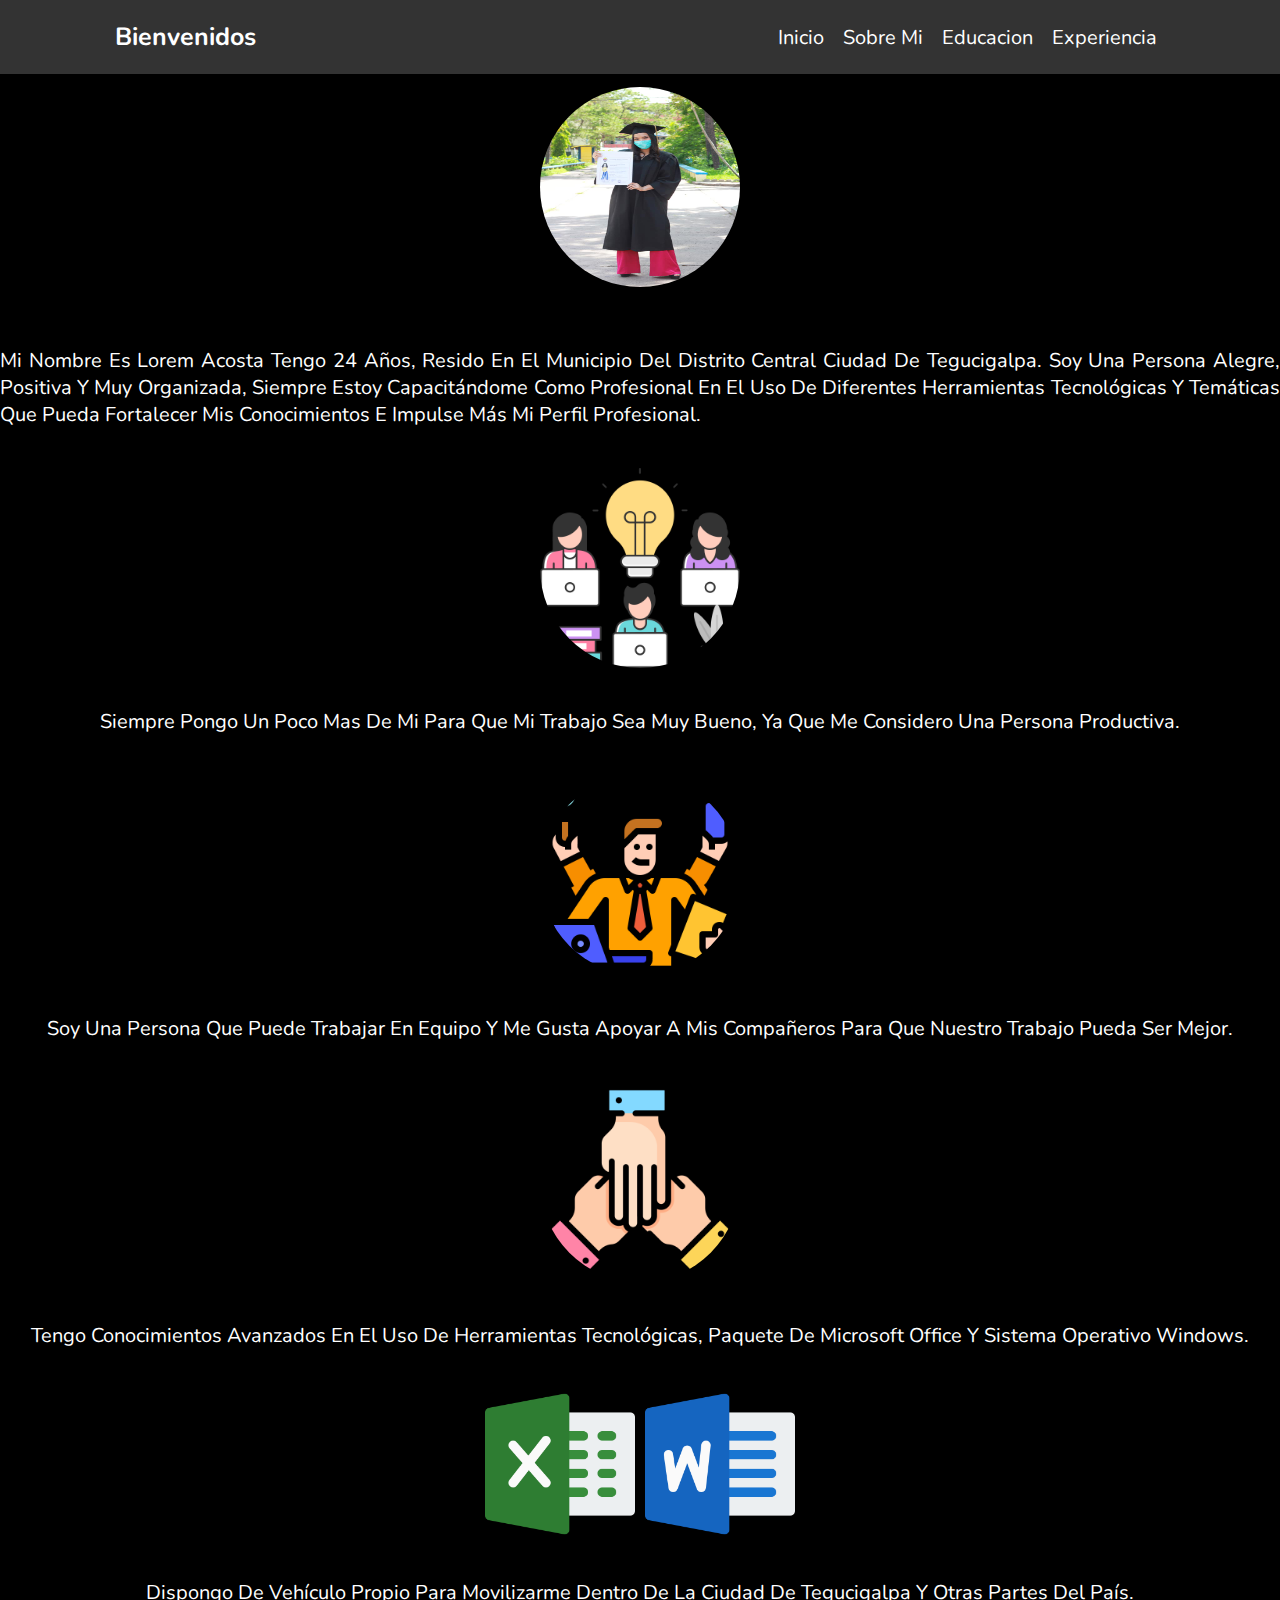
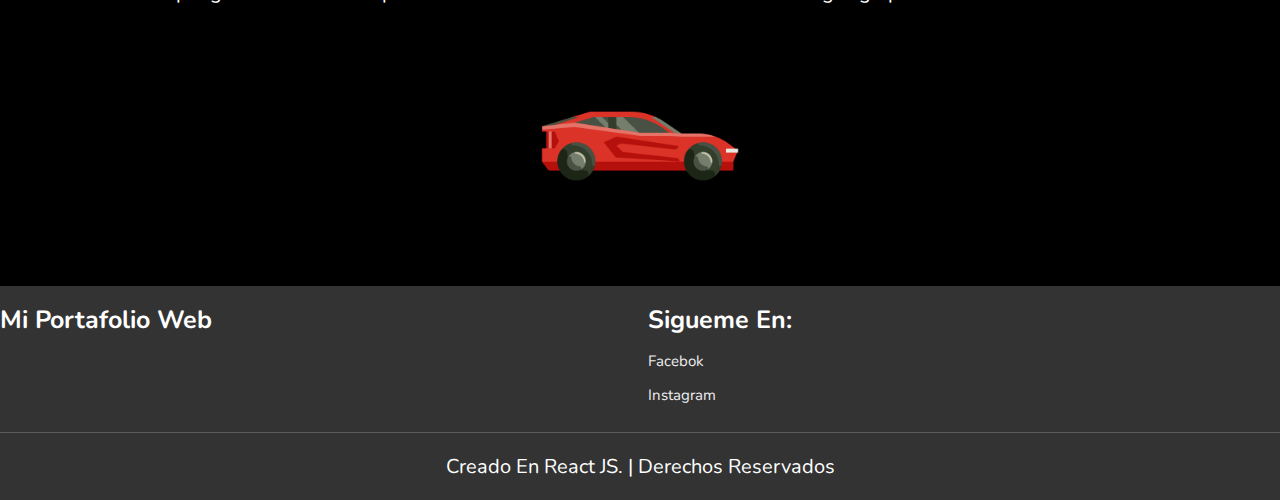
==== Educacion.html @ ff56f560 "'Cambios listos'" ====
<!DOCTYPE html>
<html lang="en">
<head>
    <meta charset="UTF-8">
    <meta name="viewport" content="width=device-width, initial-scale=1.0">
    <link rel="stylesheet" href="https://unpkg.com/swiper/swiper-bundle.min.css" />
    <link href='https://unpkg.com/boxicons@2.0.7/css/boxicons.min.css' rel='stylesheet'>
    <!-- font awesome cdn link  -->
    <link rel="stylesheet" href="https://cdnjs.cloudflare.com/ajax/libs/font-awesome/5.15.3/css/all.min.css">
    <link rel="stylesheet" href="Educacion.css">
    <title>>Dra. Lorem Acosta Educacion</title>
</head>
<body>
    <header>

        <div id="menu-bar" class="fas fa-bars"></div>
    
        <a href="#" class="logo"><span>Bienvenidos </span> </a>
    
        <nav class="navbar">
            <a href="INDEX.html">Inicio</a>
            <a href="Sobre.html">Sobre mi</a>
            <a href="Educacion.html">Educacion</a>
            <a href="Experiencia.html">Experiencia</a>
        </nav>
    
    
    </header>
    <div class="home">
        <div class="lorem-welcome">
            <h1 class="heading">
                <span>E</span>
                <span>d</span>
                <span>u</span>
                <span>c</span>
                <span>a</span>
                <span>c</span>
                <span>i</span>
                <span>o</span>
                <span>n</span>
            </h1>  

        </div>
    </div>
    <div class="informacion">
        <article>
           <img src="IMG3.jpg" alt="Mi amor hermosa" class="Love1">
           <p class="parrafo1">
            Mi nombre es Lorem Acosta tengo 24 años, resido en el municipio del Distrito Central ciudad de Tegucigalpa. Soy una persona alegre, positiva y muy organizada, siempre estoy capacitándome como profesional en el uso de diferentes herramientas tecnológicas y temáticas que pueda fortalecer mis conocimientos e impulse más mi perfil profesional.
           </p>
           <img src="IMGLOVE1.png" alt="" class="love2">
           <p class="parrafo2">
            Siempre pongo un poco mas de mi para que mi trabajo sea muy bueno, ya que me considero una persona productiva. 
           </p>
           <img src="IMGLOVE2.png" alt="" class="love3">
           <p class="parrafo3">
            Soy una persona que puede trabajar en equipo y me gusta apoyar a mis compañeros para que nuestro trabajo pueda ser mejor.
           </p>
           <img src="IMGLOVE3.png" alt="" class="love4">
           <p class="parrafo4">
            Tengo conocimientos avanzados en el uso de herramientas tecnológicas, paquete de Microsoft office y sistema operativo Windows.
           </p>
           <div class="devs">
            <img src="EXCEL.png" alt="">
            <img src="WORD.png" alt="">
           </div>
           <p class="parrafo5">
            Dispongo de vehículo propio para movilizarme dentro de la ciudad de Tegucigalpa y otras partes del país.
           </p>
           <img src="carro.png" alt="" class="love5">
        </article>
    </div>
    <section class="footer">

        <div class="box-container">
    
            <div class="box">
                <h3>Mi portafolio web</h3>
            </div>
            <div class="box">
                <h3>Sigueme en: </h3>
                <a href="https://www.facebook.com/lorem.soto.1" >Facebok</a>
                <a href="https://www.instagram.com/lorem_acosta/">Instagram</a>

            </div>
    
        </div>
    
        <h1 class="credit"> Creado en <span> React JS. </span> | Derechos reservados </h1>
    
    </section>
    
    <script src="Sobre.js"></script>
</body>
</html>
---- Educacion.css ----
@import url('https://fonts.googleapis.com/css2?family=Nunito:wght@200;300;400;600;700&display=swap');

*{
  font-family: 'Nunito', sans-serif;
  margin:0; padding:0;
  box-sizing: border-box;
  text-transform: capitalize;
  outline: none; border:none;
  text-decoration: none;
  transition: all .2s linear;
}

*::selection{
  background:var(--orange);
  color:#fff;
}

html{
  font-size: 62.5%;
  overflow-x: hidden;
  scroll-padding-top: 6rem;
  scroll-behavior: smooth;
  background:black;
}

.btn{
  display: inline-block;
  margin-top: 1rem;
  background:var(--orange);
  color:#fff;
  padding:.8rem 3rem;
  border:.2rem solid var(--orange);
  cursor: pointer;
  font-size: 1.7rem;
}

.btn:hover{
  background:rgba(255, 165, 0,.2);
  color:var(--orange);
}
#menu-bar{
    display: none;
}
header{
    position: fixed;
    top:0; left: 0; right:0;
    background:#333;
    z-index: 1000;
    display: flex;
    align-items: center;
    justify-content: space-between;
    padding:2rem 9%;
  }
  
  header .logo{
    font-size: 2.5rem;
    font-weight: bolder;
    color:#fff;
    text-transform: uppercase;
  }
  
  header .logo span{
    color:var(--orange);
  }
  
  header .navbar a{
    color:#fff;
    font-size: 2rem;
    margin:0 .8rem;
  }
  
  header .navbar a:hover{
    color:var(--orange);
  }
  
  header .icons i{
    font-size: 2.5rem;
    color:#fff;
    cursor: pointer;
    margin-right: 2rem;
  }
  
  header .icons i:hover{
    color:var(--orange);
  }
  
  header .search-bar-container{
    position: absolute;
    top:100%; left: 0; right:0;
    padding:1.5rem 2rem;
    background:#333;
    border-top: .1rem solid rgba(255,255,255,.2);
    display: flex;
    align-items: center;
    z-index: 1001;
    clip-path: polygon(0 0, 100% 0, 100% 0, 0 0);
  }
  
  header .search-bar-container.active{
    clip-path: polygon(0 0, 100% 0, 100% 100%, 0 100%);
  }
  
  header .search-bar-container #search-bar{
    width:100%;
    padding:1rem;
    text-transform: none;
    color:#333;
    font-size: 1.7rem;
    border-radius: .5rem;
  }
  
  header .search-bar-container label{
    color:#fff;
    cursor: pointer;
    font-size: 3rem;
    margin-left: 1.5rem;
  }
  
  header .search-bar-container label:hover{
    color:var(--orange);
  }

  .informacion{
    width: 100%;
    height: 100%;
  }
  
  .informacion>article{
    display: flex;
    flex-direction: column;
    justify-content: center;
  }


  article>.Love1{
    width: 200px;
    height: 200px;
    border-radius: 50%;
    display: block;
    margin: 60px auto;
  }

  article>.parrafo1{
    color: white;
    text-align: justify;
    font-size: 20px;
  }

  article>.love2{
    width: 200px;
    height: 200px;
    border-radius: 50%;
    display: block;
    margin: 40px auto;
  }

  article>.parrafo2{
    color: white;
    text-align: center;
    font-size: 20px;
  }
  article>.love3{
    width: 200px;
    height: 200px;
    border-radius: 50%;
    display: block;
    margin: 40px auto;
  }
  article>.parrafo3{
    color: white;
    text-align: center;
    font-size: 20px;
  }

  article>.love4{
    width: 200px;
    height: 200px;
    border-radius: 50%;
    display: block;
    margin: 40px auto;
  }
  article>.parrafo4{
    color: white;
    text-align: center;
    font-size: 20px;
  }

  article>.devs{
    display: flex;
    gap:10px;
    justify-content: center;
    margin-bottom: 40px;
    margin-top: 40px;
  }

  .devs>img{
    width: 150px;
    height: 150px;
   
  }

  .parrafo5{
    color: white;
    text-align: center;
    font-size: 20px;
  }

  .love5{
    width: 200px;
    height: 200px;
    border-radius: 50%;
    display: block;
    margin: 40px auto;
  }


  .footer{
    background:#333;
    
  }
  
  .footer .box-container{
    display: flex;
    flex-wrap: wrap;
    gap:1.5rem;
  }
  
  .footer .box-container .box{
    padding:1rem 0;
    flex:1 1 25rem;
  }
  
  .footer .box-container .box h3{
    font-size: 2.5rem;
    padding:.7rem 0;
    color:#fff;
  }
  
  .footer .box-container .box p{
    font-size: 1.5rem;
    padding:.7rem 0;
    color:#eee;
  }
  
  .footer .box-container .box a{
    display: block;
    font-size: 1.5rem;
    padding:.7rem 0;
    color:#eee;
  }
  
  .footer .box-container .box a:hover{
    color:var(--orange);
    text-decoration: underline;
  }
  
  .footer .credit{
    text-align: center;
    padding:2rem 1rem;
    margin-top: 1rem;
    font-size: 2rem;
    font-weight: normal;
    color:#fff;
    border-top: .1rem solid rgba(255,255,255,.2);
  }
  
  .footer .credit span{
    color:var(--orange);
  }
  
  
  @media (max-width:991px){

    header{
      padding:2rem;
    }
  
    section{
      padding:2rem;
    }
  
  }

  @media (max-width:768px) {
    #menu-bar{
        display: initial;
        font-size: 20px;
        color: #fff;
      }
    
      header .navbar{
        position: absolute;
        top:100%; right:0; left: 0;
        background: #333;
        border-top: .1rem solid rgba(255,255,255,.2);
        padding:1rem 2rem;
        clip-path: polygon(0 0, 100% 0, 100% 0, 0 0);
      }
    
      header .navbar.active{
        clip-path: polygon(0 0, 100% 0, 100% 100%, 0 100%);
      }
    
      header .navbar a{
        display: block;
        border-radius: .5rem;
        padding:1.5rem;    
        margin:1.5rem 0;    
        background:#222;
      }
    
      .lorem-data>h3{
        font-size:25px;
        color:white;
        text-align: center;
      }
      .lorem-data>.sociales{
        display: flex;
        gap:2rem;
        justify-content: center;
      }
      
      .lorem-data>.sociales>a{
        font-size: 30px;
        color:white;
      }
      
      .lorem-data>.sociales>a:hover{
        color:orange;
      }
    
       .home{
        flex-direction:column;
       }
       .home>.lorem-welcome{
        width:100%;
       }
    
       .home>.imagen{
        width:100%;
       }
     
       .home{
        margin-top:60px;
        width:100%;
        height:100px;
        display:flex;
        flex-direction: row;
        background-color: black;
        color:white;
      }
      .lorem-welcome{
        margin-top:50px;
        width:50%;
        display: flex;
        flex-direction:column;
      }
      
      .lorem-welcome>.heading{
        text-align: center;
        padding:5.5rem 0;
        color:white;
      }
      .heading>span{
        font-size: 2.1rem;
        background:rgba(10, 94, 228, 0.2);
        color:white;
        border-radius: .5rem;
        padding:.5rem 1rem;
      }
      
      .heading> .space{
        background:none;
      }



      article>.parrafo2{
        text-align: justify;
      }
      article>.parrafo3{
        text-align: justify;
      }
      article>.parrafo4{
        text-align: justify;
      }
      article>.parrafo5{
        text-align: justify;
      }
    
  }

  @media (max-width:480px){

    html{
      font-size: 50%;
    }
     
    .heading span{
      font-size: 4.5rem;
    }
  
    .contact .row form .inputBox input{
      width:100%;
    }
  
    .home{
      margin-top: 20px;
    }
  
  
  
  
  }
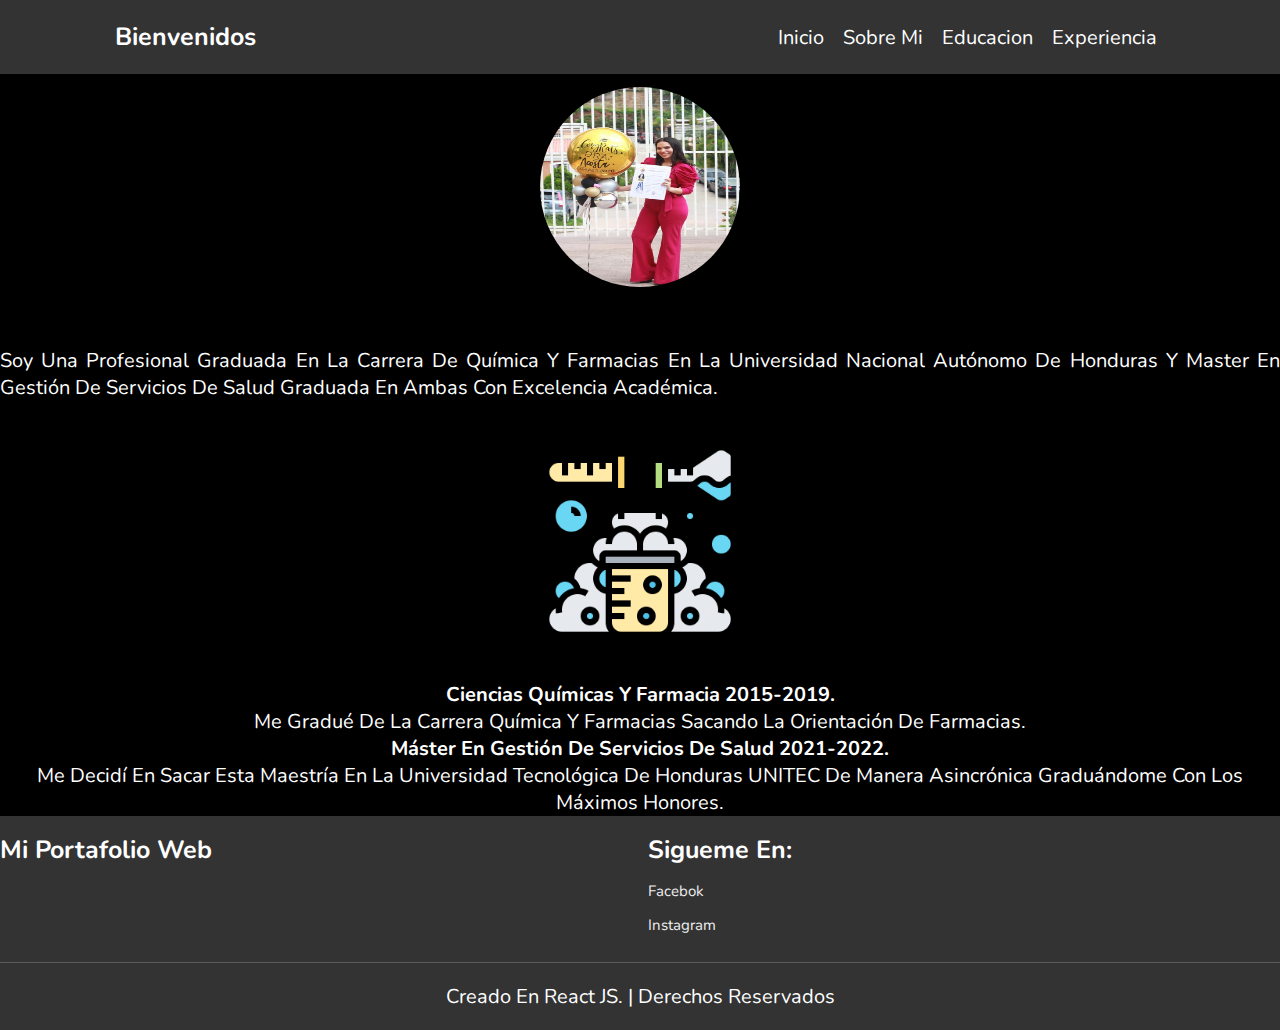
==== commit ee9db164: "'Ultimos cambios'" ====
--- a/Educacion.html
+++ b/Educacion.html
@@ -44,30 +44,16 @@
     </div>
     <div class="informacion">
         <article>
-           <img src="IMG3.jpg" alt="Mi amor hermosa" class="Love1">
+           <img src="LOREM1.jpg" alt="Mi amor hermosa" class="Love1">
            <p class="parrafo1">
-            Mi nombre es Lorem Acosta tengo 24 años, resido en el municipio del Distrito Central ciudad de Tegucigalpa. Soy una persona alegre, positiva y muy organizada, siempre estoy capacitándome como profesional en el uso de diferentes herramientas tecnológicas y temáticas que pueda fortalecer mis conocimientos e impulse más mi perfil profesional.
+            Soy una profesional graduada en la carrera de Química y Farmacias en la universidad Nacional Autónomo de Honduras y master en gestión de servicios de salud graduada en ambas con excelencia académica. 
+           <img src="reaccion-quimica.png" alt="" class="loveLorem">
+           <p class="parrafo2">
+            <span style="font-weight: bold;">Ciencias Químicas y Farmacia 2015-2019. <br></span>
+            Me gradué de la carrera química y farmacias sacando la orientación de farmacias.<br>
+            <span style="font-weight: bold;"> Máster en Gestión de Servicios de Salud 2021-2022. <br></span>
+            Me decidí en sacar esta maestría en la universidad tecnológica de Honduras UNITEC de manera asincrónica graduándome con los máximos honores.
            </p>
-           <img src="IMGLOVE1.png" alt="" class="love2">
-           <p class="parrafo2">
-            Siempre pongo un poco mas de mi para que mi trabajo sea muy bueno, ya que me considero una persona productiva. 
-           </p>
-           <img src="IMGLOVE2.png" alt="" class="love3">
-           <p class="parrafo3">
-            Soy una persona que puede trabajar en equipo y me gusta apoyar a mis compañeros para que nuestro trabajo pueda ser mejor.
-           </p>
-           <img src="IMGLOVE3.png" alt="" class="love4">
-           <p class="parrafo4">
-            Tengo conocimientos avanzados en el uso de herramientas tecnológicas, paquete de Microsoft office y sistema operativo Windows.
-           </p>
-           <div class="devs">
-            <img src="EXCEL.png" alt="">
-            <img src="WORD.png" alt="">
-           </div>
-           <p class="parrafo5">
-            Dispongo de vehículo propio para movilizarme dentro de la ciudad de Tegucigalpa y otras partes del país.
-           </p>
-           <img src="carro.png" alt="" class="love5">
         </article>
     </div>
     <section class="footer">
--- a/Educacion.css
+++ b/Educacion.css
@@ -120,6 +120,7 @@
     color:var(--orange);
   }
 
+
   .informacion{
     width: 100%;
     height: 100%;
@@ -146,69 +147,15 @@
     font-size: 20px;
   }
 
-  article>.love2{
-    width: 200px;
-    height: 200px;
-    border-radius: 50%;
-    display: block;
-    margin: 40px auto;
-  }
 
   article>.parrafo2{
     color: white;
     text-align: center;
     font-size: 20px;
   }
-  article>.love3{
+  .loveLorem{
     width: 200px;
     height: 200px;
-    border-radius: 50%;
-    display: block;
-    margin: 40px auto;
-  }
-  article>.parrafo3{
-    color: white;
-    text-align: center;
-    font-size: 20px;
-  }
-
-  article>.love4{
-    width: 200px;
-    height: 200px;
-    border-radius: 50%;
-    display: block;
-    margin: 40px auto;
-  }
-  article>.parrafo4{
-    color: white;
-    text-align: center;
-    font-size: 20px;
-  }
-
-  article>.devs{
-    display: flex;
-    gap:10px;
-    justify-content: center;
-    margin-bottom: 40px;
-    margin-top: 40px;
-  }
-
-  .devs>img{
-    width: 150px;
-    height: 150px;
-   
-  }
-
-  .parrafo5{
-    color: white;
-    text-align: center;
-    font-size: 20px;
-  }
-
-  .love5{
-    width: 200px;
-    height: 200px;
-    border-radius: 50%;
     display: block;
     margin: 40px auto;
   }
@@ -362,7 +309,7 @@
         color:white;
       }
       .heading>span{
-        font-size: 2.1rem;
+        font-size: 2.0rem;
         background:rgba(10, 94, 228, 0.2);
         color:white;
         border-radius: .5rem;
@@ -373,8 +320,13 @@
         background:none;
       }
 
-
-
+      .love2{
+        width: 200px;
+        height: 200px;
+        border-radius: 50%;
+        display: block;
+        margin: 40px auto;
+      }
       article>.parrafo2{
         text-align: justify;
       }
